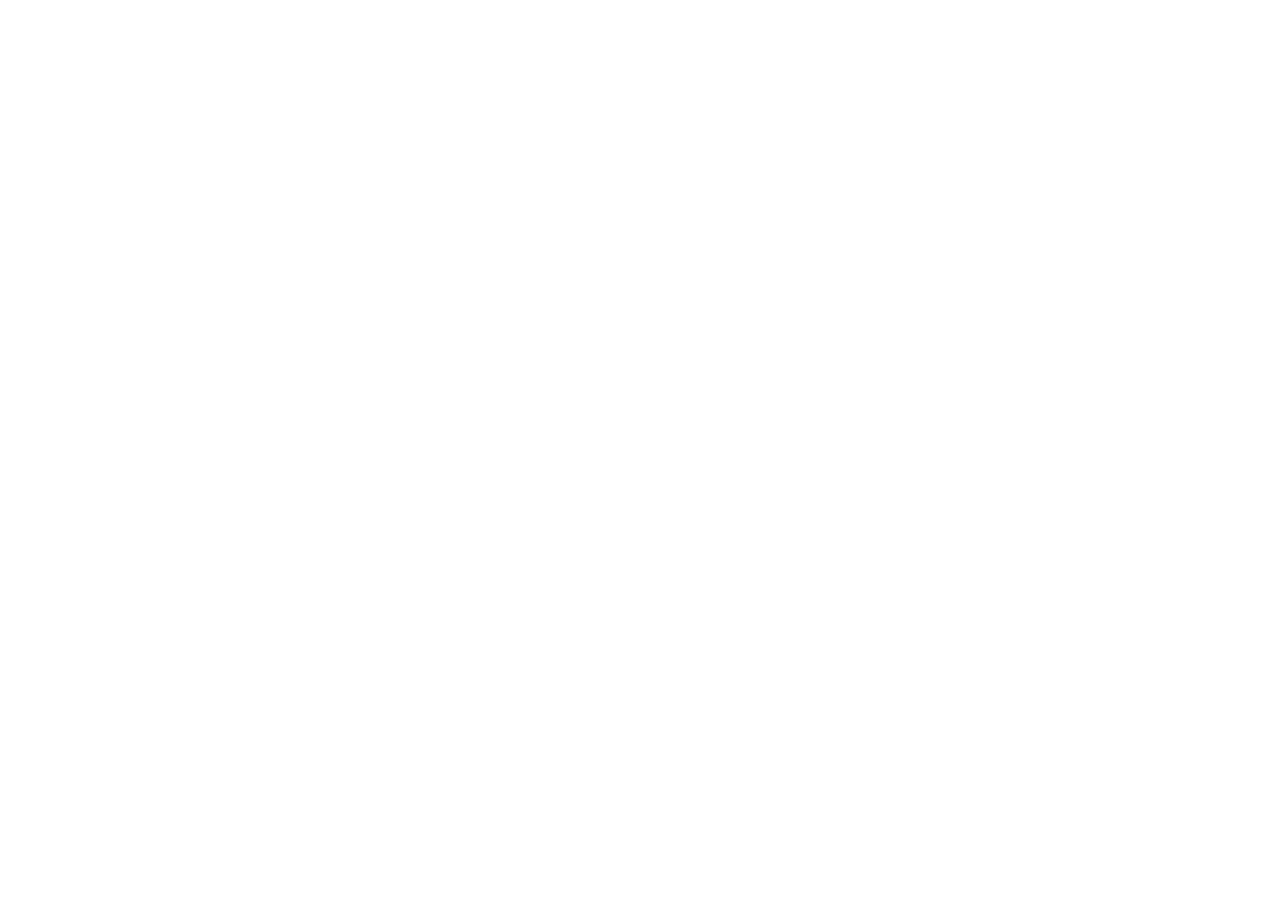
==== 0717(1)/practice.html @ a8480882 "0717 p136 실습" ====
<!DOCTYPE html>
<html lang="ko">
  <head>
    <meta charset="UTF-8" />
    <meta name="viewport" content="width=device-width, initial-scale=1.0" />
    <title>0717 실습</title>
  </head>
  <body>
    <section>
      <article></article>
      <article></article>
    </section>
  </body>
</html>
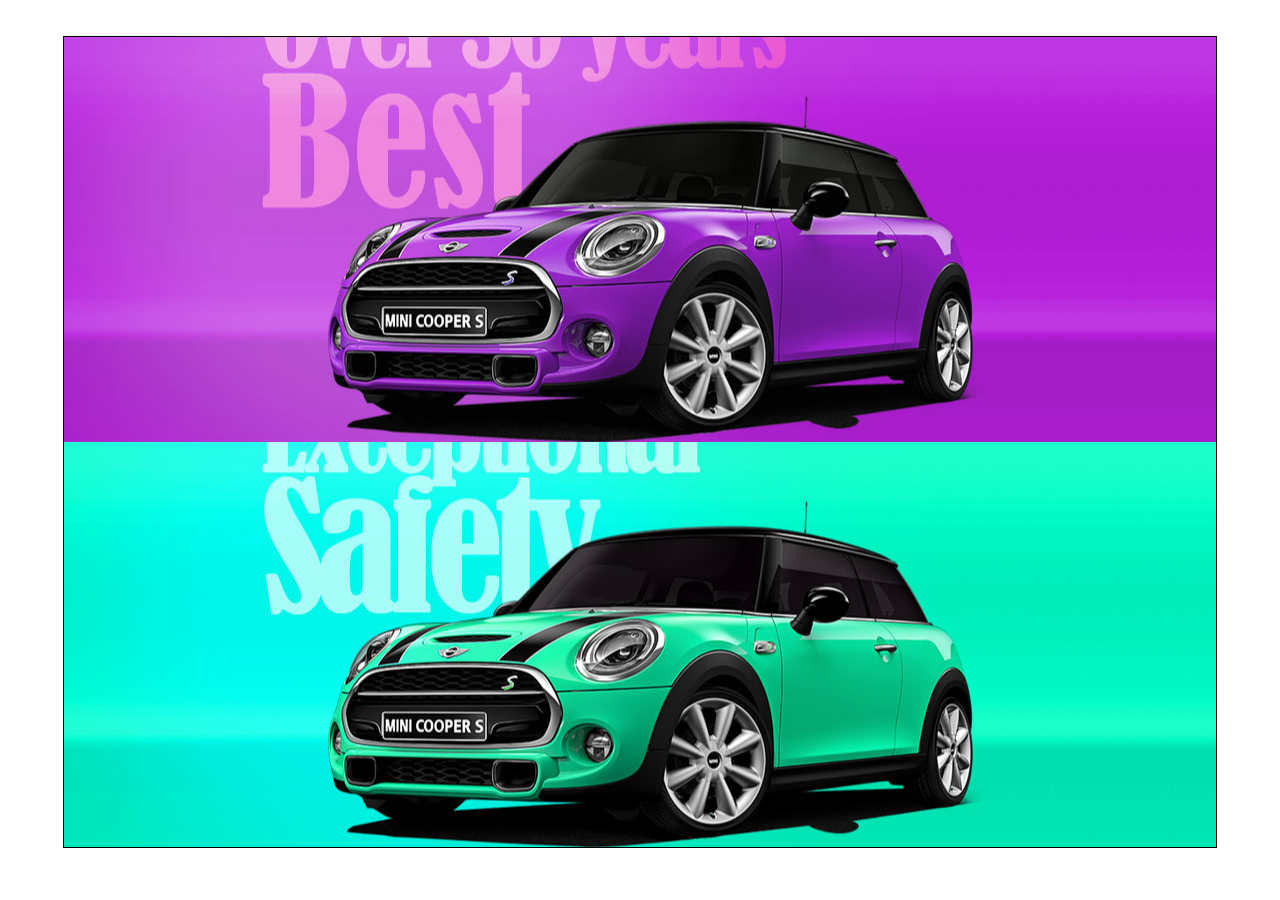
==== commit 364782e7: "dasdfasf" ====
--- a/0717(1)/practice.html
+++ b/0717(1)/practice.html
@@ -4,6 +4,7 @@
     <meta charset="UTF-8" />
     <meta name="viewport" content="width=device-width, initial-scale=1.0" />
     <title>0717 실습</title>
+    <link rel="stylesheet" href="practice.css"></link>
   </head>
   <body>
     <section>
--- a/0717(1)/practice.css
+++ b/0717(1)/practice.css
@@ -0,0 +1,20 @@
+@charset "utf-8";
+section {
+  width: 90vw;
+  height: 90vh;
+  margin: 4vh auto;
+  border: 1px solid #000;
+}
+
+section article {
+  width: 100%;
+  height: 50%;
+  background-repeat: no-repeat;
+  background-position: center center;
+}
+section article:nth-of-type(1) {
+  background-image: url(./img/car1.jpg);
+}
+section article:nth-of-type(2) {
+  background-image: url(./img/car2.jpg);
+}
